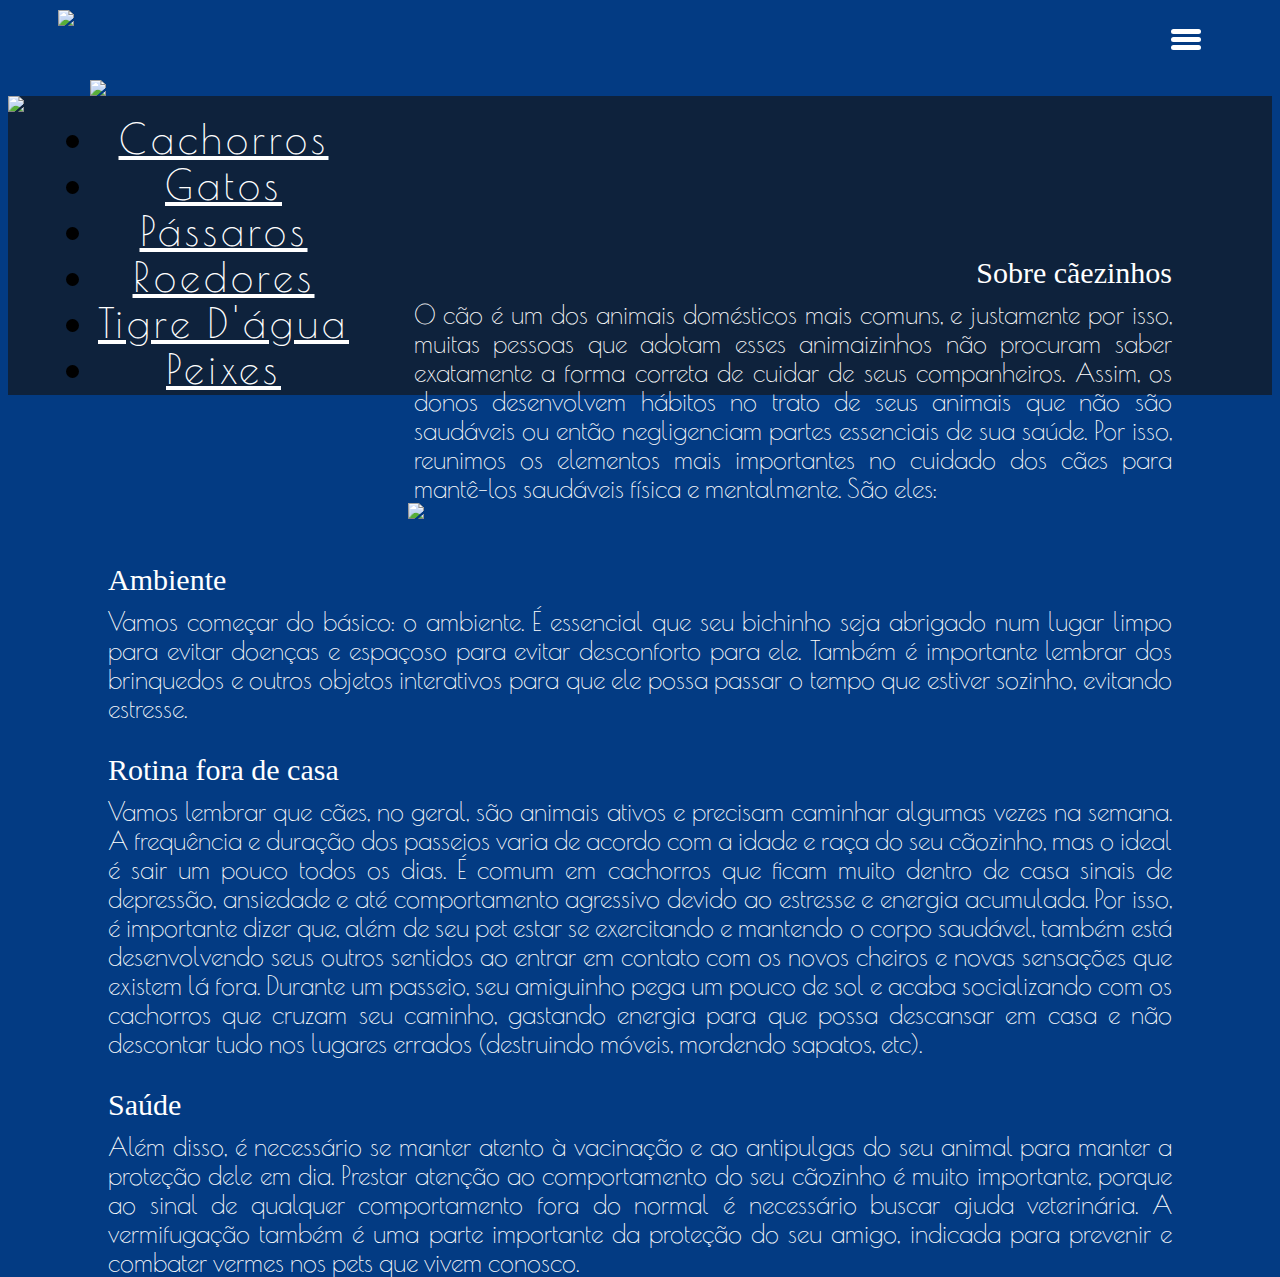
==== ÉoBichão/index.html @ c3341f67 "Update index.html" ====
<!DOCTYPE html>
<head>
	<title>Cachorros</title>
	<link rel="stylesheet" href="https://cdn.jsdelivr.net/npm/bootstrap@4.5.3/dist/css/bootstrap.min.css" integrity="sha384-TX8t27EcRE3e/ihU7zmQxVncDAy5uIKz4rEkgIXeMed4M0jlfIDPvg6uqKI2xXr2" crossorigin="anonymous">
	<link rel="stylesheet" type="text/css" href="csscachorros.css" media="screen" />
	<link href="https://fonts.googleapis.com/css2?family=Poiret+One&display=swap" rel="stylesheet">

</head>

<body>
	<div class="logo">
		<img src="logo.png">
	</div>

<div  id="menu-hamburguer">
    <input type="checkbox" id="checkbox-menu">

    <label for="checkbox-menu">
      <span></span>
      <span></span>
      <span></span>
    </label>
 
</div>
	<img class="banner"src="cachorros.png">
	
  
	<div class="row-10 areamenu">
		<div class="col-12 areadomenu">
			<ul class="nav">
				<li class="nav-item">
					<a class="nav-link active" href="index.html"> Cachorros</a>
				</li>
				<li class="nav-item">
					<a class="nav-link active" href="gatos.html">Gatos</a>
				</li>
				<li class="nav-item">				
					<a class="nav-link active" href="passaros.html">Pássaros</a>
				</li>
				<li class="nav-item">
					<a class="nav-link active" href="roedores.html">Roedores</a>
				</li>
				<li class="nav-item">
					<a class="nav-link active" href="tigros.html">Tigre D'água</a>
				</li>
				<li class="nav-item">
					<a class="nav-link active" href="peixes.html">Peixes</a>
				</li>
			</ul>
		</div>
	</div>

		<div class="container-texto-1"> Sobre cãezinhos </div>
		<div class="container-texto-2">	O cão é um dos animais domésticos mais comuns,  e justamente por isso, muitas pessoas que adotam esses animaizinhos não procuram saber exatamente a forma correta de cuidar de seus companheiros. Assim, os donos desenvolvem hábitos no trato de seus animais que não são saudáveis ou então negligenciam partes essenciais de sua saúde. Por isso, reunimos os elementos mais importantes no cuidado dos cães para mantê-los saudáveis física e mentalmente. São eles:
		 </div>
	<div class="imagem-1">
		<img src="catioro.png">
		
	</div>

	<div class="container-texto-3"> Ambiente</div>
	<div class="container-texto-4">Vamos começar do básico: o ambiente. É essencial que seu bichinho seja abrigado num lugar limpo para evitar doenças e espaçoso para evitar desconforto para ele. Também é importante lembrar dos brinquedos e outros objetos interativos para que ele possa passar o tempo que estiver sozinho, evitando estresse.
</div>
<div class="texto-5">Rotina fora de casa</div>
<div class="texto-6">Vamos lembrar que cães, no geral, são animais ativos e precisam caminhar algumas vezes na semana. A frequência e duração dos passeios varia de acordo com a idade e raça do seu cãozinho, mas o ideal é sair um pouco todos os dias. É comum em cachorros que ficam muito dentro de casa sinais de depressão, ansiedade e até comportamento agressivo devido ao estresse e energia acumulada. Por isso, é importante dizer que, além de seu pet estar se exercitando e mantendo o corpo saudável, também está desenvolvendo seus outros sentidos ao entrar em contato com os novos cheiros e novas sensações que existem lá fora. Durante um passeio, seu amiguinho pega um pouco de sol e acaba socializando com os cachorros que cruzam seu caminho, gastando energia para que possa descansar em casa e não descontar tudo nos lugares errados (destruindo móveis, mordendo sapatos, etc).</div>
<div class="texto-7">Saúde</div>
<div class="texto-8">Além disso, é necessário se manter atento à vacinação e ao antipulgas do seu animal para manter a proteção dele em dia. Prestar atenção ao comportamento do seu cãozinho é muito importante, porque ao sinal de qualquer comportamento fora do normal é necessário buscar ajuda veterinária. A vermifugação também é uma parte importante da proteção do seu amigo, indicada para prevenir e combater vermes nos pets que vivem conosco.
</div>
<div class="rodape">
	<img src="logo.png">
</div>
	
</body>


</html>
---- ÉoBichão/csscachorros.css ----
body {
    background-color: #033B83;
}

.nav {
    margin-left: 50px;
    margin-right: 50px;
    margin-top: 20px;
    font-family: 'Poiret One', cursive;
    font-size: 40px;
    text-align: center;
    justify-content: center;
}

.nav li a {
    color: white;
     letter-spacing: 4px;
}


.areadomenu {
    height: 60px;
    position: absolute;
}
.container-texto-1{
	font-family: 'Stanley';
	color:white;
	font-size: 30px;
	text-align: right; 
	 width: 60%;
	 margin-right: 100px;
	 float: right;
    justify-content: center;
    align-items: right;
    flex-wrap: wrap;
    padding-top: 160px;
}
.container-texto-2{
	display: inline-block;
	padding-left: 400px;
	font-family: 'Poiret One', cursive;
	color:white;
	font-size: 25px;
	text-align: justify; 
	 width: 60%;
	 margin-right: 100px;
	 float: right;
    justify-content: center;
    align-items: right;
    flex-wrap: wrap;
    padding-top: 10px;
}
.imagem-1{
	display: inline-block;
	float: left;
	padding-left: 400PX;
	width: 30%;
}
.logo {
	margin-top: 10px;
	margin-left: 50px;
}
.container-texto-3{
	font-family: 'Stanley';
	color:white;
	font-size: 30px;
	text-align: justify; 
	 width: 60%;
	 margin-right: 120px;
	 float: left;
    justify-content: center;
    align-items: left;
    flex-wrap: wrap;
    padding-top: 40px;
    padding-left: 100px;
}
.container-texto-4{
	display: inline-block;
	padding-left: 100px;
	font-family: 'Poiret One', cursive;
	color:white;
	font-size: 25px;
	text-align: justify; 
	 
	 margin-right: 100px;
	 float: right;
    justify-content: center;
    align-items: right;
    flex-wrap: wrap;
    padding-top: 10px;

}
.texto-5{
	font-family: 'Stanley';
	color:white;
	font-size: 30px;
	text-align: justify; 
	 width: 60%;
	 margin-right: 120px;
	 float: left;
    justify-content: center;
    align-items: left;
    flex-wrap: wrap;
    padding-top: 30px;
    padding-left: 100px;

}
.texto-6{
	display: inline-block;
	padding-left: 100px;
	font-family: 'Poiret One', cursive;
	color:white;
	font-size: 25px;
	text-align: justify; 
	 
	 margin-right: 100px;
	 float: right;
    justify-content: center;
    align-items: right;
    flex-wrap: wrap;
    padding-top: 10px;

}
.texto-7{
	font-family: 'Stanley';
	color:white;
	font-size: 30px;
	text-align: justify; 
	 width: 60%;
	 margin-right: 120px;
	 float: left;
    justify-content: center;
    align-items: left;
    flex-wrap: wrap;
    padding-top: 30px;
    padding-left: 100px;

}
.texto-8{
	display: inline-block;
	padding-left: 100px;
	font-family: 'Poiret One', cursive;
	color:white;
	font-size: 25px;
	text-align: justify; 
	 
	 margin-right: 100px;
	 float: right;
    justify-content: center;
    align-items: right;
    flex-wrap: wrap;
    padding-top: 10px;

}
.banner{
	display: block;
	 margin-left: auto;
    margin-right: auto;
	width: 1100px;
	padding-top: 50px;
}



#menu-hamburguer{
    width: 45px;
    position: absolute;
    right: 5%;
    top: 1%;
}

#checkbox-menu{
  
  opacity: 0;
}

label{
  cursor: pointer;
  position: relative;
  display: block;
  height: 22px;
  width: 30px;
}

label span{
  position: absolute;
  display: block;
  height: 5px;
  width: 100%;
  border-radius: 30px;
  background: #FFFFFF;
  transition: 0.25s ease-in-out;
}

label span:nth-child(1){
  top: 0;
}

label span:nth-child(2){
  top: 8px;
}

label span:nth-child(3){
  top: 16px;
}

#checkbox-menu:checked + label span:nth-child(1){
  transform: rotate(-45deg);
  top: 8px;
}

#checkbox-menu:checked + label span:nth-child(2){
  opacity: 0;
}

#checkbox-menu:checked + label span:nth-child(3){
  transform: rotate(45deg);
  top:8px;
}
.rodape{
	height: 299px;
	background-color: #0E223C;
	bottom: 1%;
}
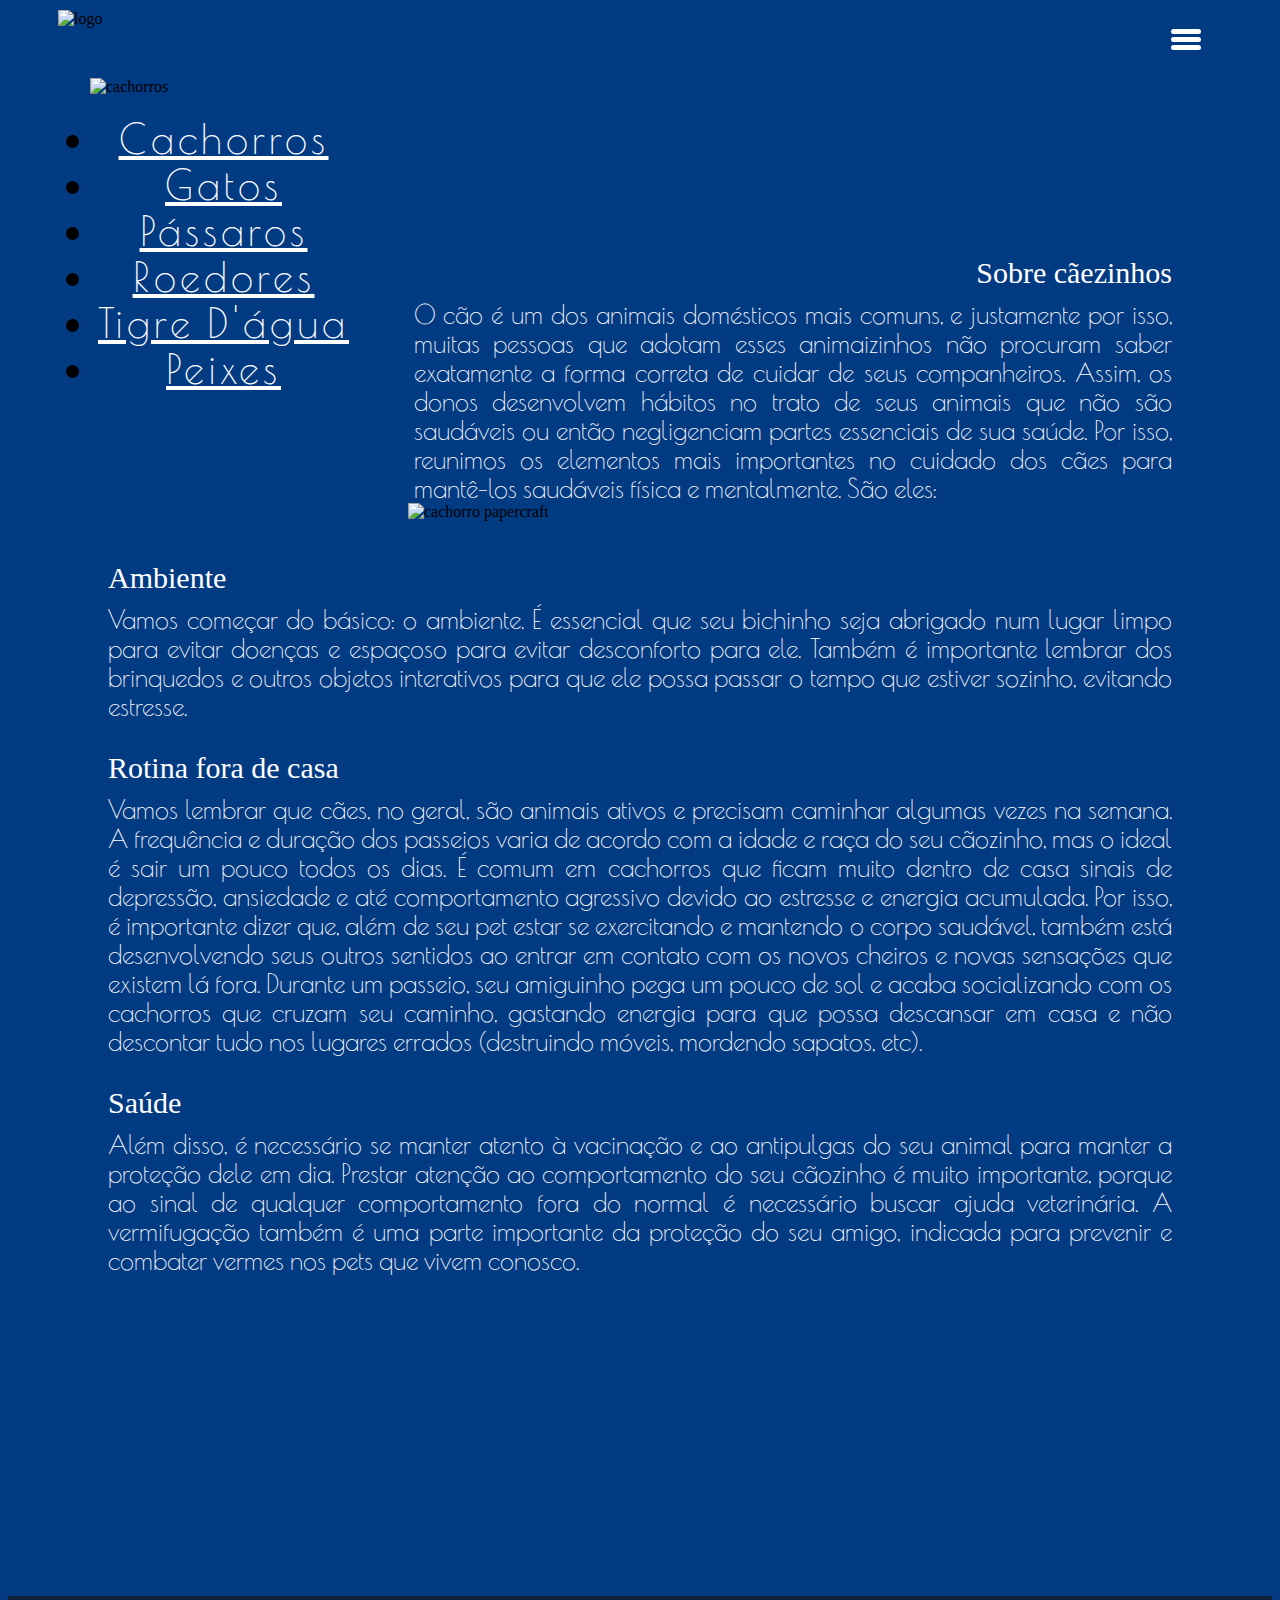
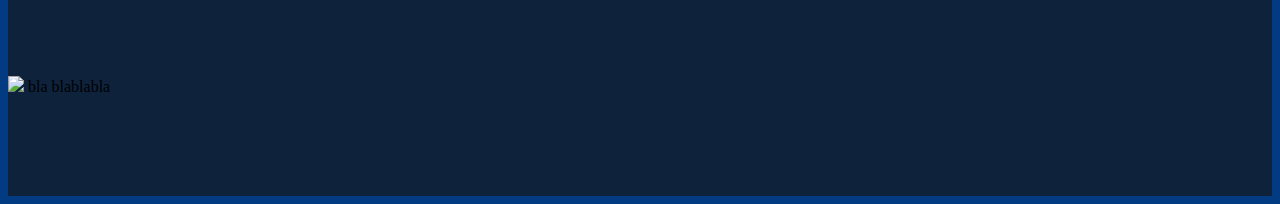
==== commit ab8b65ae: "Add files via upload" ====
--- a/ÉoBichão/index.html
+++ b/ÉoBichão/index.html
@@ -9,7 +9,7 @@
 
 <body>
 	<div class="logo">
-		<img src="logo.png">
+		<img src="logo.png" alt="logo">
 	</div>
 
 <div  id="menu-hamburguer">
@@ -22,7 +22,7 @@
     </label>
  
 </div>
-	<img class="banner"src="cachorros.png">
+	<img class="banner" src="cachorros.png" alt="cachorros">
 	
   
 	<div class="row-10 areamenu">
@@ -54,7 +54,7 @@
 		<div class="container-texto-2">	O cão é um dos animais domésticos mais comuns,  e justamente por isso, muitas pessoas que adotam esses animaizinhos não procuram saber exatamente a forma correta de cuidar de seus companheiros. Assim, os donos desenvolvem hábitos no trato de seus animais que não são saudáveis ou então negligenciam partes essenciais de sua saúde. Por isso, reunimos os elementos mais importantes no cuidado dos cães para mantê-los saudáveis física e mentalmente. São eles:
 		 </div>
 	<div class="imagem-1">
-		<img src="catioro.png">
+		<img src="catioro.png" alt="cachorro papercraft">
 		
 	</div>
 
@@ -67,10 +67,12 @@
 <div class="texto-8">Além disso, é necessário se manter atento à vacinação e ao antipulgas do seu animal para manter a proteção dele em dia. Prestar atenção ao comportamento do seu cãozinho é muito importante, porque ao sinal de qualquer comportamento fora do normal é necessário buscar ajuda veterinária. A vermifugação também é uma parte importante da proteção do seu amigo, indicada para prevenir e combater vermes nos pets que vivem conosco.
 </div>
 <div class="rodape">
+	<div class="logo2">
 	<img src="logo.png">
+	bla blablabla
 </div>
 	
 </body>
 
 
-</html>
+</html>--- a/ÉoBichão/csscachorros.css
+++ b/ÉoBichão/csscachorros.css
@@ -218,7 +218,10 @@
   top:8px;
 }
 .rodape{
-	height: 299px;
+	height: 200px;
 	background-color: #0E223C;
-	bottom: 1%;
+	margin-top: 1500px;
+}
+.logo2{
+	padding-top: 80px;
 }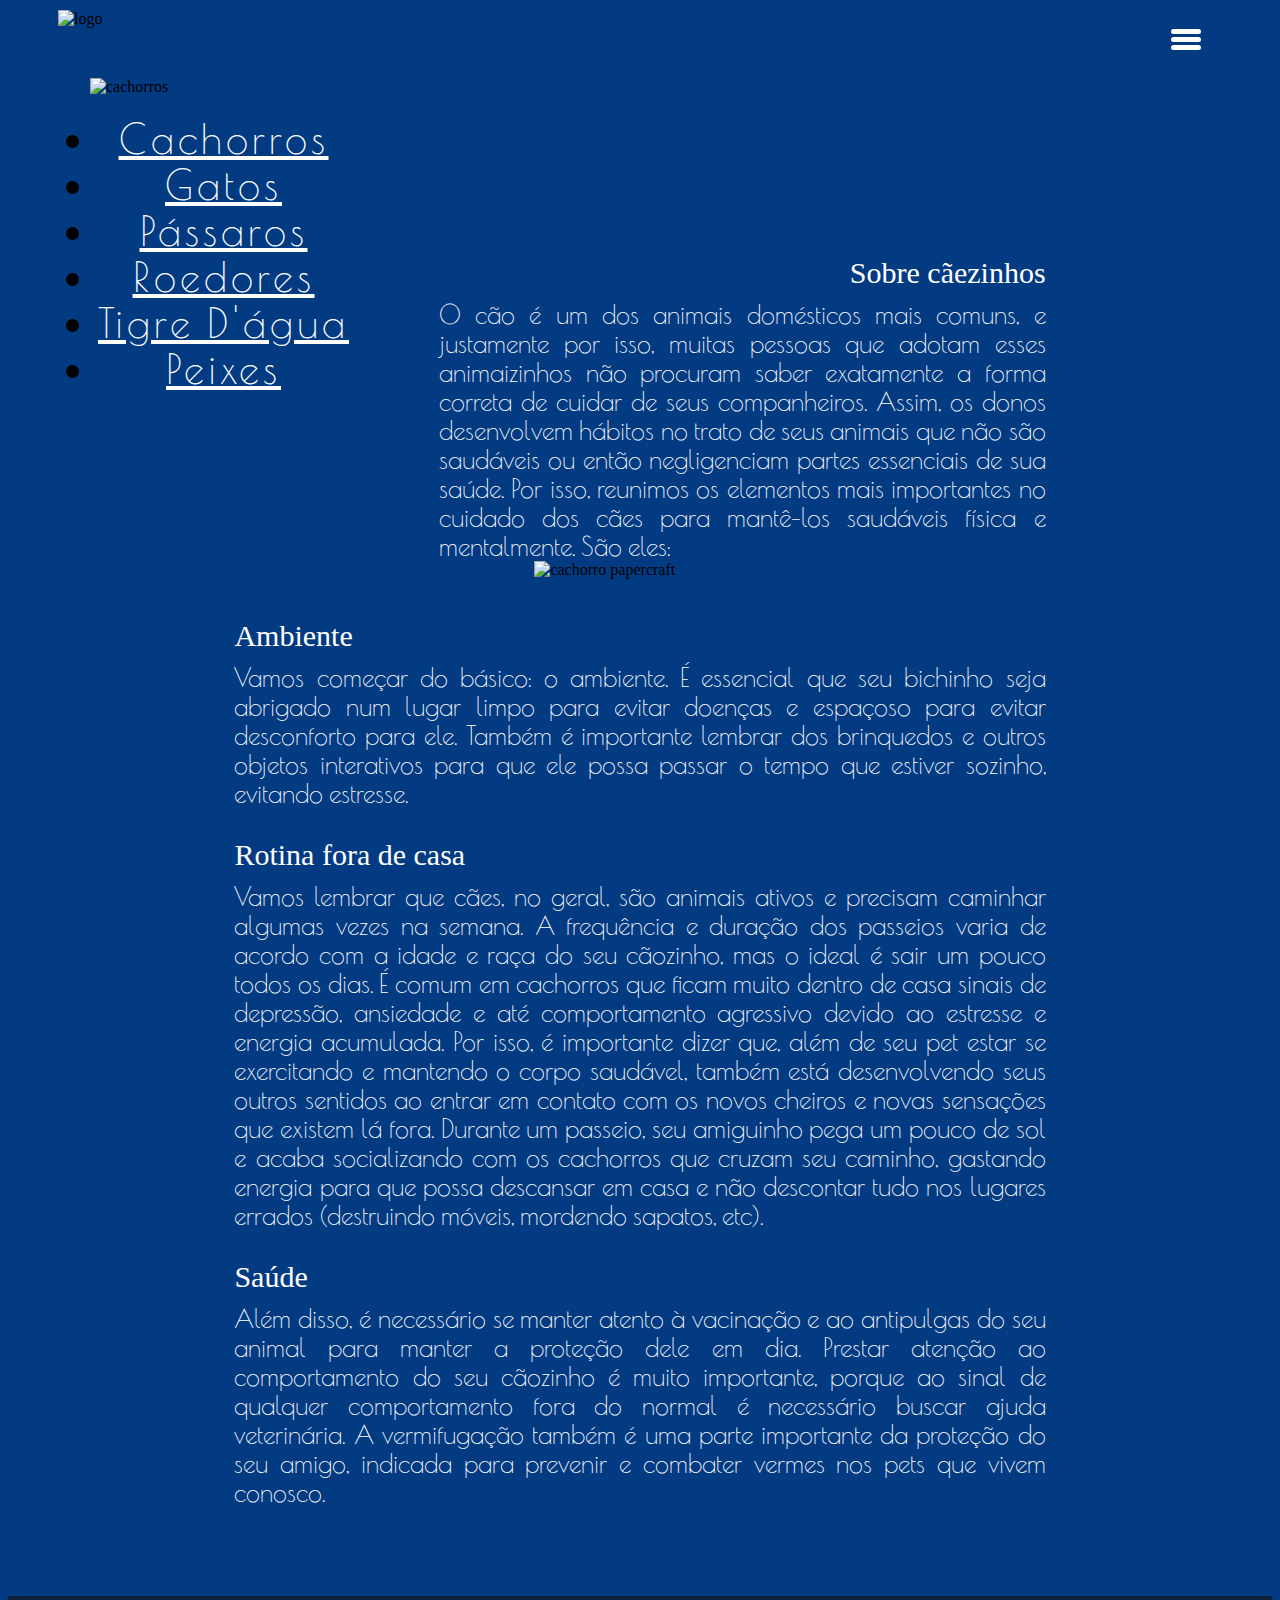
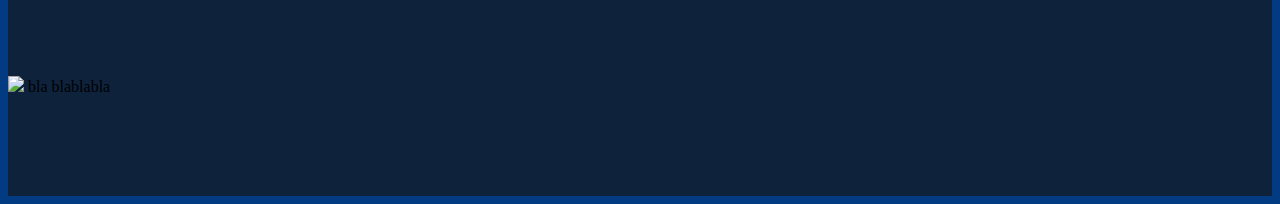
==== commit afcb3c8f: "Update index.html" ====
--- a/ÉoBichão/index.html
+++ b/ÉoBichão/index.html
@@ -5,14 +5,48 @@
 	<link rel="stylesheet" type="text/css" href="csscachorros.css" media="screen" />
 	<link href="https://fonts.googleapis.com/css2?family=Poiret+One&display=swap" rel="stylesheet">
 
+	<script src="https://ajax.googleapis.com/ajax/libs/jquery/3.5.1/jquery.min.js"></script>
+
+
+	<style>
+		.overlay {
+			width: 90vw;
+			height: 90vh;
+			background: rgba(0, 0, 0, 0.7);
+			position: absolute;
+			z-index: 10;
+			display: none;
+			margin: 30px;
+			color: #FFF;
+		}
+
+		.bloco-principal {
+			width: 80%;
+			margin: 0 auto;
+		}
+	</style>
+
+	<script>
+		$(function() {
+			$('#menu-hamburguer #checkbox-menu').click(function() {
+				$('.overlay').fadeToggle('fast');
+			});
+		});
+	</script>
+
 </head>
 
 <body>
+
+<div class="overlay">
+	<h1>conteúdo do menu vai dentro dessa div!</h1>
+</div>
+
 	<div class="logo">
 		<img src="logo.png" alt="logo">
 	</div>
 
-<div  id="menu-hamburguer">
+<div id="menu-hamburguer">
     <input type="checkbox" id="checkbox-menu">
 
     <label for="checkbox-menu">
@@ -50,28 +84,35 @@
 		</div>
 	</div>
 
+	<div class="bloco-principal">
+
 		<div class="container-texto-1"> Sobre cãezinhos </div>
 		<div class="container-texto-2">	O cão é um dos animais domésticos mais comuns,  e justamente por isso, muitas pessoas que adotam esses animaizinhos não procuram saber exatamente a forma correta de cuidar de seus companheiros. Assim, os donos desenvolvem hábitos no trato de seus animais que não são saudáveis ou então negligenciam partes essenciais de sua saúde. Por isso, reunimos os elementos mais importantes no cuidado dos cães para mantê-los saudáveis física e mentalmente. São eles:
-		 </div>
-	<div class="imagem-1">
-		<img src="catioro.png" alt="cachorro papercraft">
-		
+		</div>
+		<div class="imagem-1">
+			<img src="catioro.png" alt="cachorro papercraft">
+
+		</div>
+
+		<div class="container-texto-3"> Ambiente</div>
+		<div class="container-texto-4">Vamos começar do básico: o ambiente. É essencial que seu bichinho seja abrigado num lugar limpo para evitar doenças e espaçoso para evitar desconforto para ele. Também é importante lembrar dos brinquedos e outros objetos interativos para que ele possa passar o tempo que estiver sozinho, evitando estresse.
+		</div>
+		<div class="texto-5">Rotina fora de casa</div>
+		<div class="texto-6">Vamos lembrar que cães, no geral, são animais ativos e precisam caminhar algumas vezes na semana. A frequência e duração dos passeios varia de acordo com a idade e raça do seu cãozinho, mas o ideal é sair um pouco todos os dias. É comum em cachorros que ficam muito dentro de casa sinais de depressão, ansiedade e até comportamento agressivo devido ao estresse e energia acumulada. Por isso, é importante dizer que, além de seu pet estar se exercitando e mantendo o corpo saudável, também está desenvolvendo seus outros sentidos ao entrar em contato com os novos cheiros e novas sensações que existem lá fora. Durante um passeio, seu amiguinho pega um pouco de sol e acaba socializando com os cachorros que cruzam seu caminho, gastando energia para que possa descansar em casa e não descontar tudo nos lugares errados (destruindo móveis, mordendo sapatos, etc).</div>
+		<div class="texto-7">Saúde</div>
+		<div class="texto-8">Além disso, é necessário se manter atento à vacinação e ao antipulgas do seu animal para manter a proteção dele em dia. Prestar atenção ao comportamento do seu cãozinho é muito importante, porque ao sinal de qualquer comportamento fora do normal é necessário buscar ajuda veterinária. A vermifugação também é uma parte importante da proteção do seu amigo, indicada para prevenir e combater vermes nos pets que vivem conosco.
+		</div>
 	</div>
 
-	<div class="container-texto-3"> Ambiente</div>
-	<div class="container-texto-4">Vamos começar do básico: o ambiente. É essencial que seu bichinho seja abrigado num lugar limpo para evitar doenças e espaçoso para evitar desconforto para ele. Também é importante lembrar dos brinquedos e outros objetos interativos para que ele possa passar o tempo que estiver sozinho, evitando estresse.
-</div>
-<div class="texto-5">Rotina fora de casa</div>
-<div class="texto-6">Vamos lembrar que cães, no geral, são animais ativos e precisam caminhar algumas vezes na semana. A frequência e duração dos passeios varia de acordo com a idade e raça do seu cãozinho, mas o ideal é sair um pouco todos os dias. É comum em cachorros que ficam muito dentro de casa sinais de depressão, ansiedade e até comportamento agressivo devido ao estresse e energia acumulada. Por isso, é importante dizer que, além de seu pet estar se exercitando e mantendo o corpo saudável, também está desenvolvendo seus outros sentidos ao entrar em contato com os novos cheiros e novas sensações que existem lá fora. Durante um passeio, seu amiguinho pega um pouco de sol e acaba socializando com os cachorros que cruzam seu caminho, gastando energia para que possa descansar em casa e não descontar tudo nos lugares errados (destruindo móveis, mordendo sapatos, etc).</div>
-<div class="texto-7">Saúde</div>
-<div class="texto-8">Além disso, é necessário se manter atento à vacinação e ao antipulgas do seu animal para manter a proteção dele em dia. Prestar atenção ao comportamento do seu cãozinho é muito importante, porque ao sinal de qualquer comportamento fora do normal é necessário buscar ajuda veterinária. A vermifugação também é uma parte importante da proteção do seu amigo, indicada para prevenir e combater vermes nos pets que vivem conosco.
-</div>
-<div class="rodape">
-	<div class="logo2">
-	<img src="logo.png">
-	bla blablabla
-</div>
+		<div class="rodape">
+			<div class="logo2">
+				<img src="logo.png">
+				bla blablabla
+			</div>
+
+		</div>
 	
+
 </body>
 
 
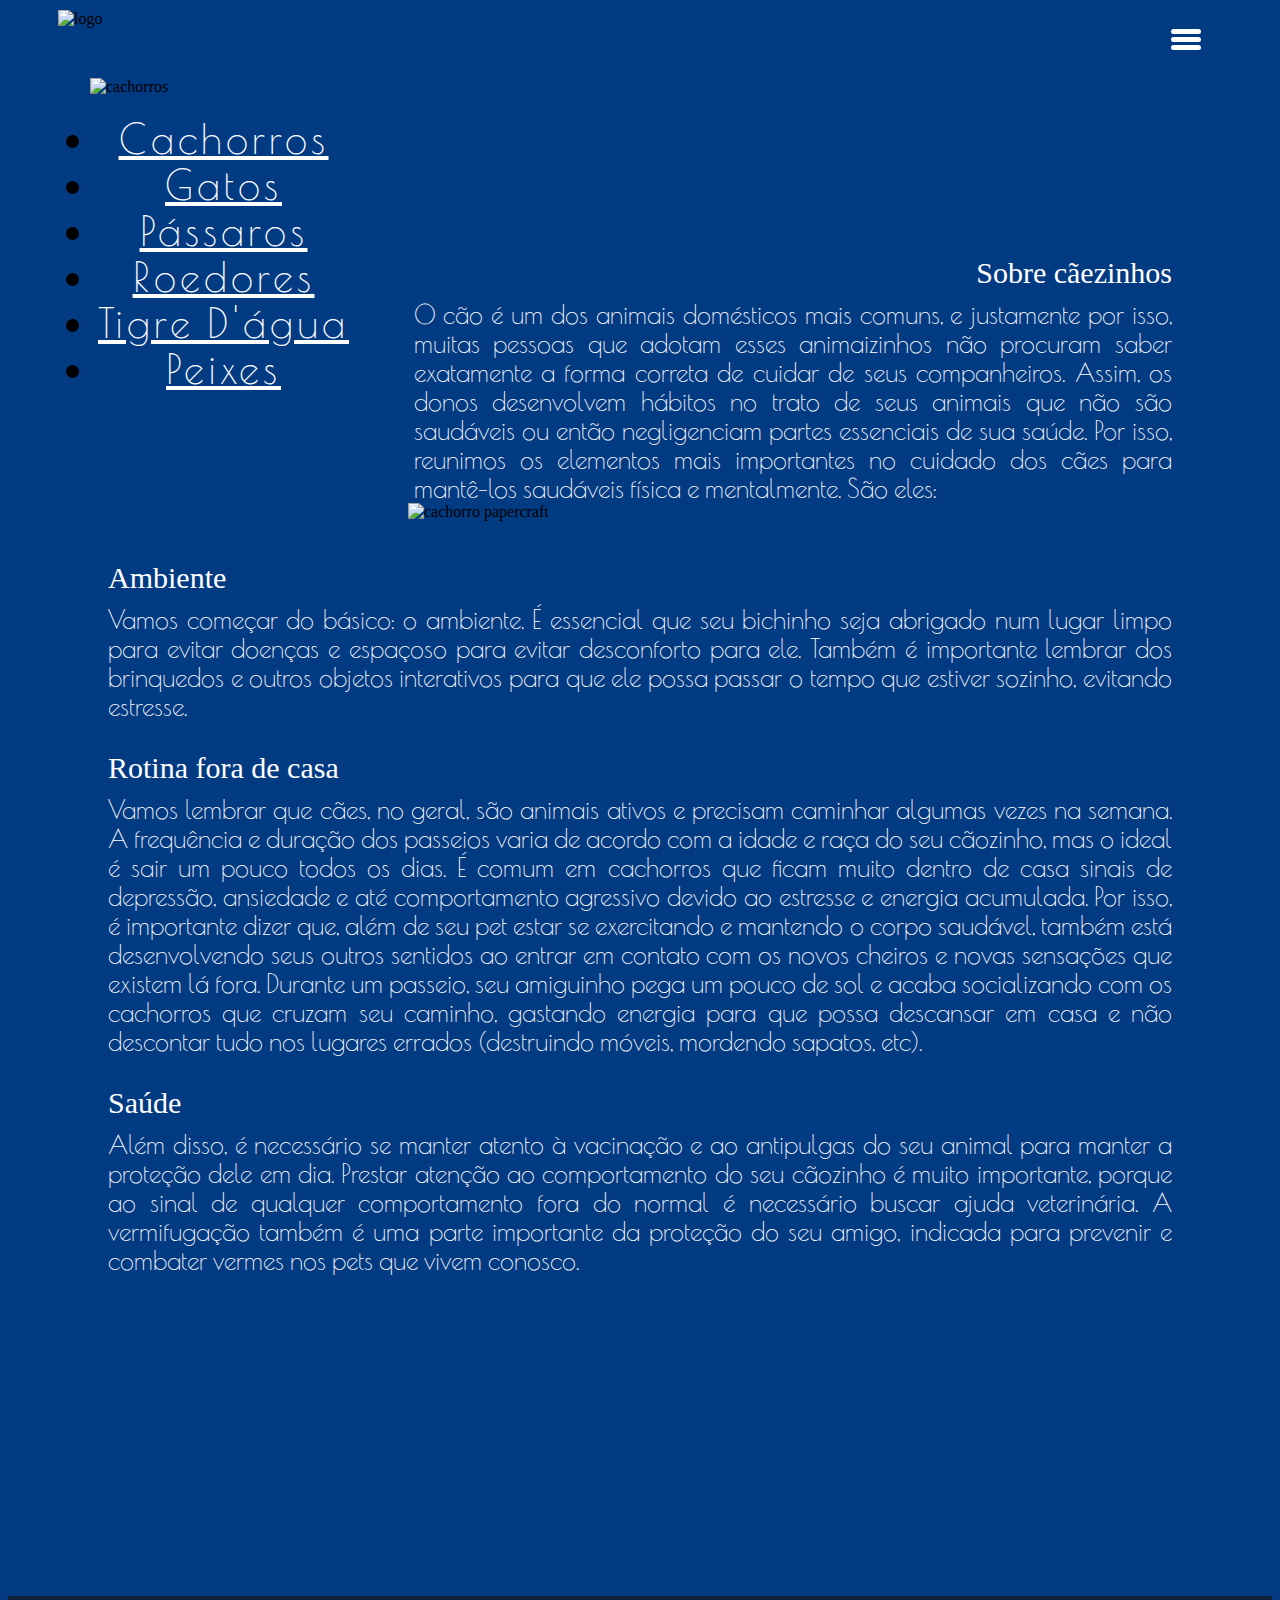
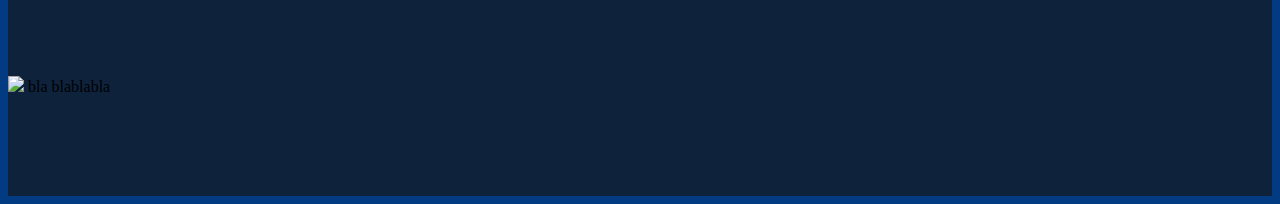
==== commit e3aa48ad: "Add files via upload" ====
--- a/ÉoBichão/index.html
+++ b/ÉoBichão/index.html
@@ -4,7 +4,6 @@
 	<link rel="stylesheet" href="https://cdn.jsdelivr.net/npm/bootstrap@4.5.3/dist/css/bootstrap.min.css" integrity="sha384-TX8t27EcRE3e/ihU7zmQxVncDAy5uIKz4rEkgIXeMed4M0jlfIDPvg6uqKI2xXr2" crossorigin="anonymous">
 	<link rel="stylesheet" type="text/css" href="csscachorros.css" media="screen" />
 	<link href="https://fonts.googleapis.com/css2?family=Poiret+One&display=swap" rel="stylesheet">
-
 	<script src="https://ajax.googleapis.com/ajax/libs/jquery/3.5.1/jquery.min.js"></script>
 
 
@@ -18,11 +17,6 @@
 			display: none;
 			margin: 30px;
 			color: #FFF;
-		}
-
-		.bloco-principal {
-			width: 80%;
-			margin: 0 auto;
 		}
 	</style>
 
@@ -46,7 +40,7 @@
 		<img src="logo.png" alt="logo">
 	</div>
 
-<div id="menu-hamburguer">
+<div  id="menu-hamburguer">
     <input type="checkbox" id="checkbox-menu">
 
     <label for="checkbox-menu">
@@ -84,35 +78,28 @@
 		</div>
 	</div>
 
-	<div class="bloco-principal">
-
 		<div class="container-texto-1"> Sobre cãezinhos </div>
 		<div class="container-texto-2">	O cão é um dos animais domésticos mais comuns,  e justamente por isso, muitas pessoas que adotam esses animaizinhos não procuram saber exatamente a forma correta de cuidar de seus companheiros. Assim, os donos desenvolvem hábitos no trato de seus animais que não são saudáveis ou então negligenciam partes essenciais de sua saúde. Por isso, reunimos os elementos mais importantes no cuidado dos cães para mantê-los saudáveis física e mentalmente. São eles:
-		</div>
-		<div class="imagem-1">
-			<img src="catioro.png" alt="cachorro papercraft">
-
-		</div>
-
-		<div class="container-texto-3"> Ambiente</div>
-		<div class="container-texto-4">Vamos começar do básico: o ambiente. É essencial que seu bichinho seja abrigado num lugar limpo para evitar doenças e espaçoso para evitar desconforto para ele. Também é importante lembrar dos brinquedos e outros objetos interativos para que ele possa passar o tempo que estiver sozinho, evitando estresse.
-		</div>
-		<div class="texto-5">Rotina fora de casa</div>
-		<div class="texto-6">Vamos lembrar que cães, no geral, são animais ativos e precisam caminhar algumas vezes na semana. A frequência e duração dos passeios varia de acordo com a idade e raça do seu cãozinho, mas o ideal é sair um pouco todos os dias. É comum em cachorros que ficam muito dentro de casa sinais de depressão, ansiedade e até comportamento agressivo devido ao estresse e energia acumulada. Por isso, é importante dizer que, além de seu pet estar se exercitando e mantendo o corpo saudável, também está desenvolvendo seus outros sentidos ao entrar em contato com os novos cheiros e novas sensações que existem lá fora. Durante um passeio, seu amiguinho pega um pouco de sol e acaba socializando com os cachorros que cruzam seu caminho, gastando energia para que possa descansar em casa e não descontar tudo nos lugares errados (destruindo móveis, mordendo sapatos, etc).</div>
-		<div class="texto-7">Saúde</div>
-		<div class="texto-8">Além disso, é necessário se manter atento à vacinação e ao antipulgas do seu animal para manter a proteção dele em dia. Prestar atenção ao comportamento do seu cãozinho é muito importante, porque ao sinal de qualquer comportamento fora do normal é necessário buscar ajuda veterinária. A vermifugação também é uma parte importante da proteção do seu amigo, indicada para prevenir e combater vermes nos pets que vivem conosco.
-		</div>
+		 </div>
+	<div class="imagem-1">
+		<img src="catioro.png" alt="cachorro papercraft">
+		
 	</div>
 
-		<div class="rodape">
-			<div class="logo2">
-				<img src="logo.png">
-				bla blablabla
-			</div>
-
-		</div>
+	<div class="container-texto-3"> Ambiente</div>
+	<div class="container-texto-4">Vamos começar do básico: o ambiente. É essencial que seu bichinho seja abrigado num lugar limpo para evitar doenças e espaçoso para evitar desconforto para ele. Também é importante lembrar dos brinquedos e outros objetos interativos para que ele possa passar o tempo que estiver sozinho, evitando estresse.
+</div>
+<div class="texto-5">Rotina fora de casa</div>
+<div class="texto-6">Vamos lembrar que cães, no geral, são animais ativos e precisam caminhar algumas vezes na semana. A frequência e duração dos passeios varia de acordo com a idade e raça do seu cãozinho, mas o ideal é sair um pouco todos os dias. É comum em cachorros que ficam muito dentro de casa sinais de depressão, ansiedade e até comportamento agressivo devido ao estresse e energia acumulada. Por isso, é importante dizer que, além de seu pet estar se exercitando e mantendo o corpo saudável, também está desenvolvendo seus outros sentidos ao entrar em contato com os novos cheiros e novas sensações que existem lá fora. Durante um passeio, seu amiguinho pega um pouco de sol e acaba socializando com os cachorros que cruzam seu caminho, gastando energia para que possa descansar em casa e não descontar tudo nos lugares errados (destruindo móveis, mordendo sapatos, etc).</div>
+<div class="texto-7">Saúde</div>
+<div class="texto-8">Além disso, é necessário se manter atento à vacinação e ao antipulgas do seu animal para manter a proteção dele em dia. Prestar atenção ao comportamento do seu cãozinho é muito importante, porque ao sinal de qualquer comportamento fora do normal é necessário buscar ajuda veterinária. A vermifugação também é uma parte importante da proteção do seu amigo, indicada para prevenir e combater vermes nos pets que vivem conosco.
+</div>
+<div class="rodape">
+	<div class="logo2">
+	<img src="logo.png">
+	bla blablabla
+</div>
 	
-
 </body>
 
 
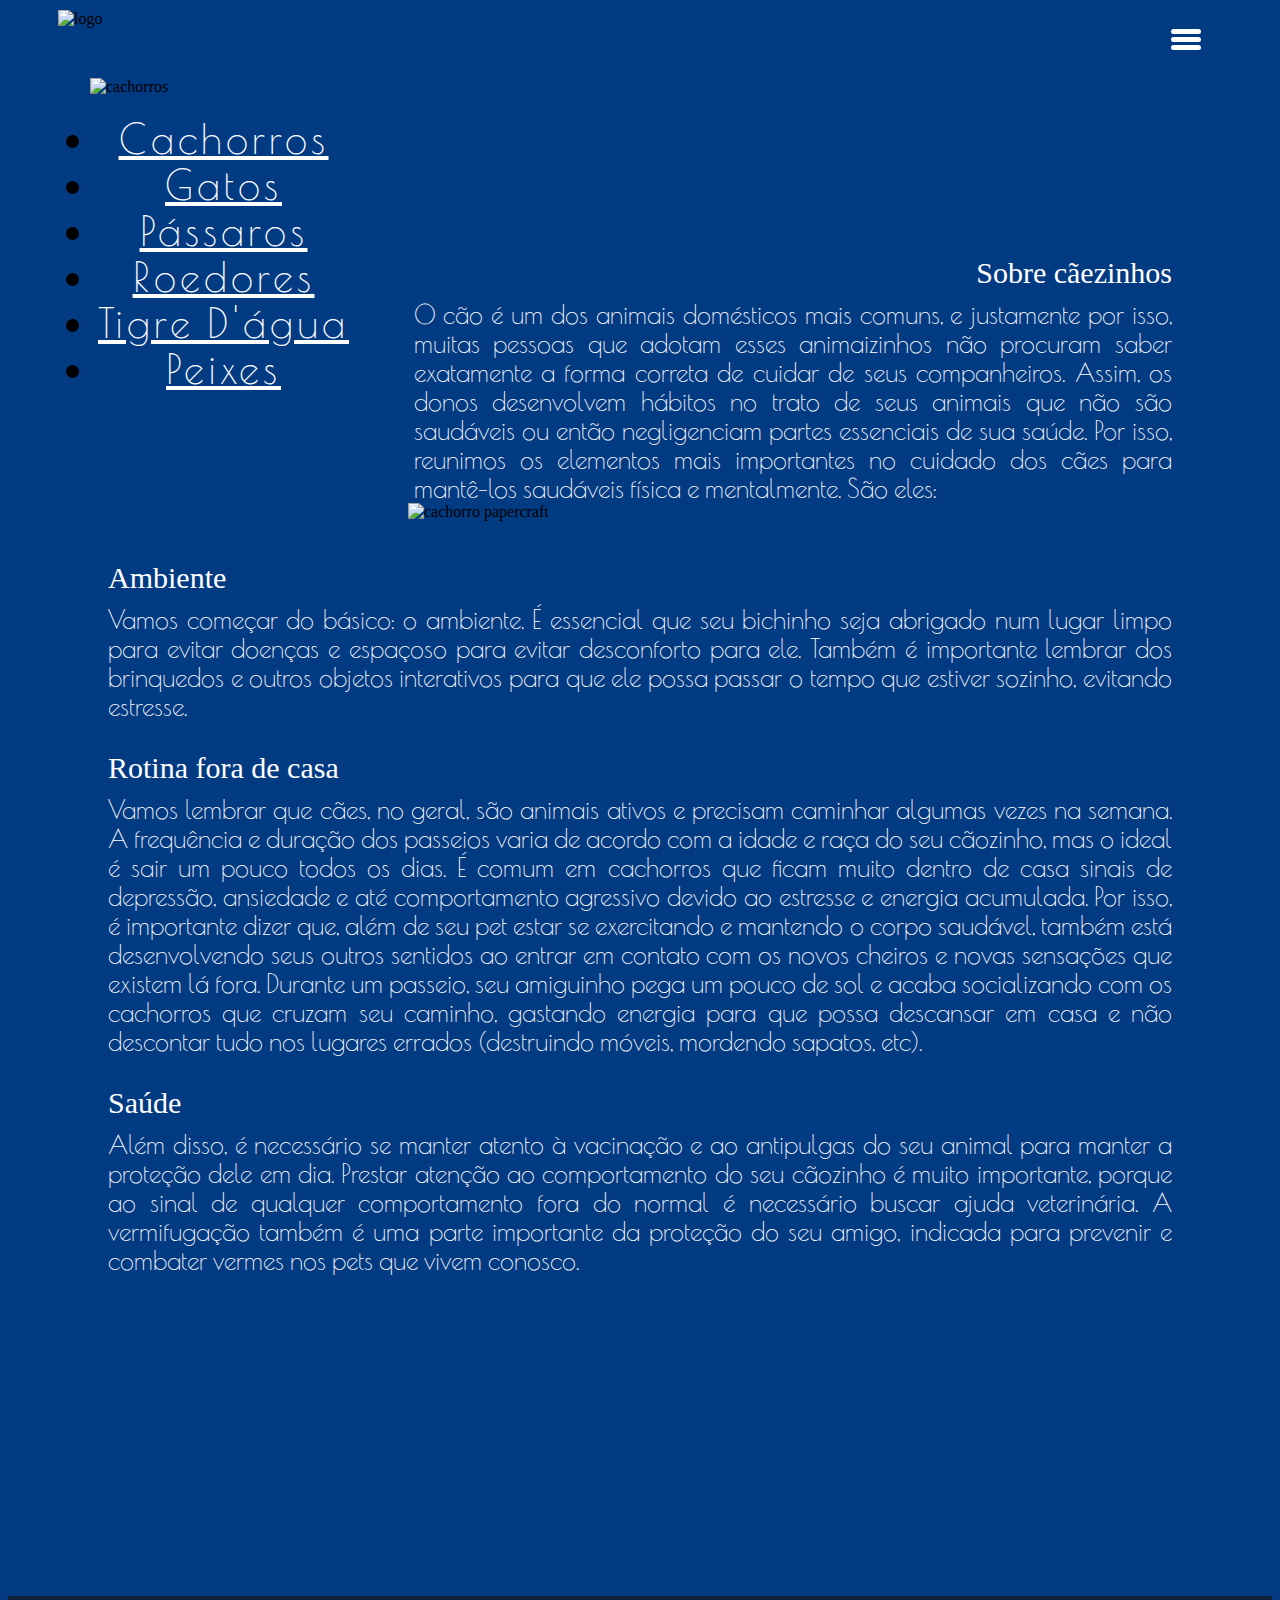
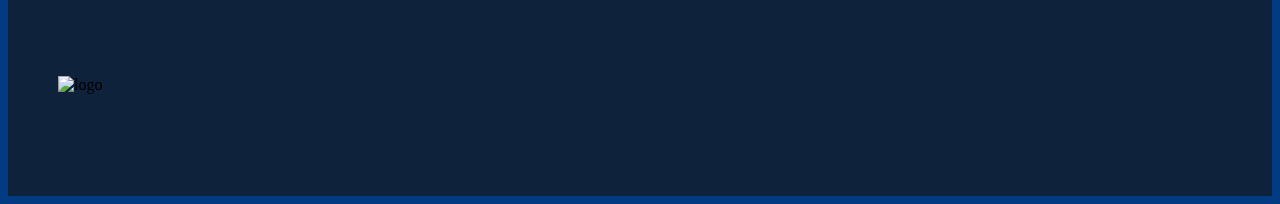
==== commit 1500f455: "Add files via upload" ====
--- a/ÉoBichão/index.html
+++ b/ÉoBichão/index.html
@@ -9,14 +9,19 @@
 
 	<style>
 		.overlay {
-			width: 90vw;
-			height: 90vh;
-			background: rgba(0, 0, 0, 0.7);
+			width: 100vw;
+			height: 95vh;
+			background: rgba(0, 0, 0, 0.9);
 			position: absolute;
 			z-index: 10;
 			display: none;
-			margin: 30px;
+			margin-top: 60px;
 			color: #FFF;
+			font-family: 'Poiret One';
+			font-size: 40px;
+	 		padding-left: 300px;
+	 		padding-top: 100px;
+			line-height: 100px;
 		}
 	</style>
 
@@ -33,7 +38,13 @@
 <body>
 
 <div class="overlay">
-	<h1>conteúdo do menu vai dentro dessa div!</h1>
+	<ul>
+		<li href="">Quem Somos</li>
+		<li href="">Contato</li>
+		<li href="">Adoção</li>
+		<li href="">Ongs</li>
+	</ul>
+
 </div>
 
 	<div class="logo">
@@ -96,8 +107,9 @@
 </div>
 <div class="rodape">
 	<div class="logo2">
-	<img src="logo.png">
-	bla blablabla
+	<img src="logo.png" alt="logo">
+	
+</div> 
 </div>
 	
 </body>
--- a/ÉoBichão/csscachorros.css
+++ b/ÉoBichão/csscachorros.css
@@ -224,4 +224,5 @@
 }
 .logo2{
 	padding-top: 80px;
+	padding-left: 50px;
 }